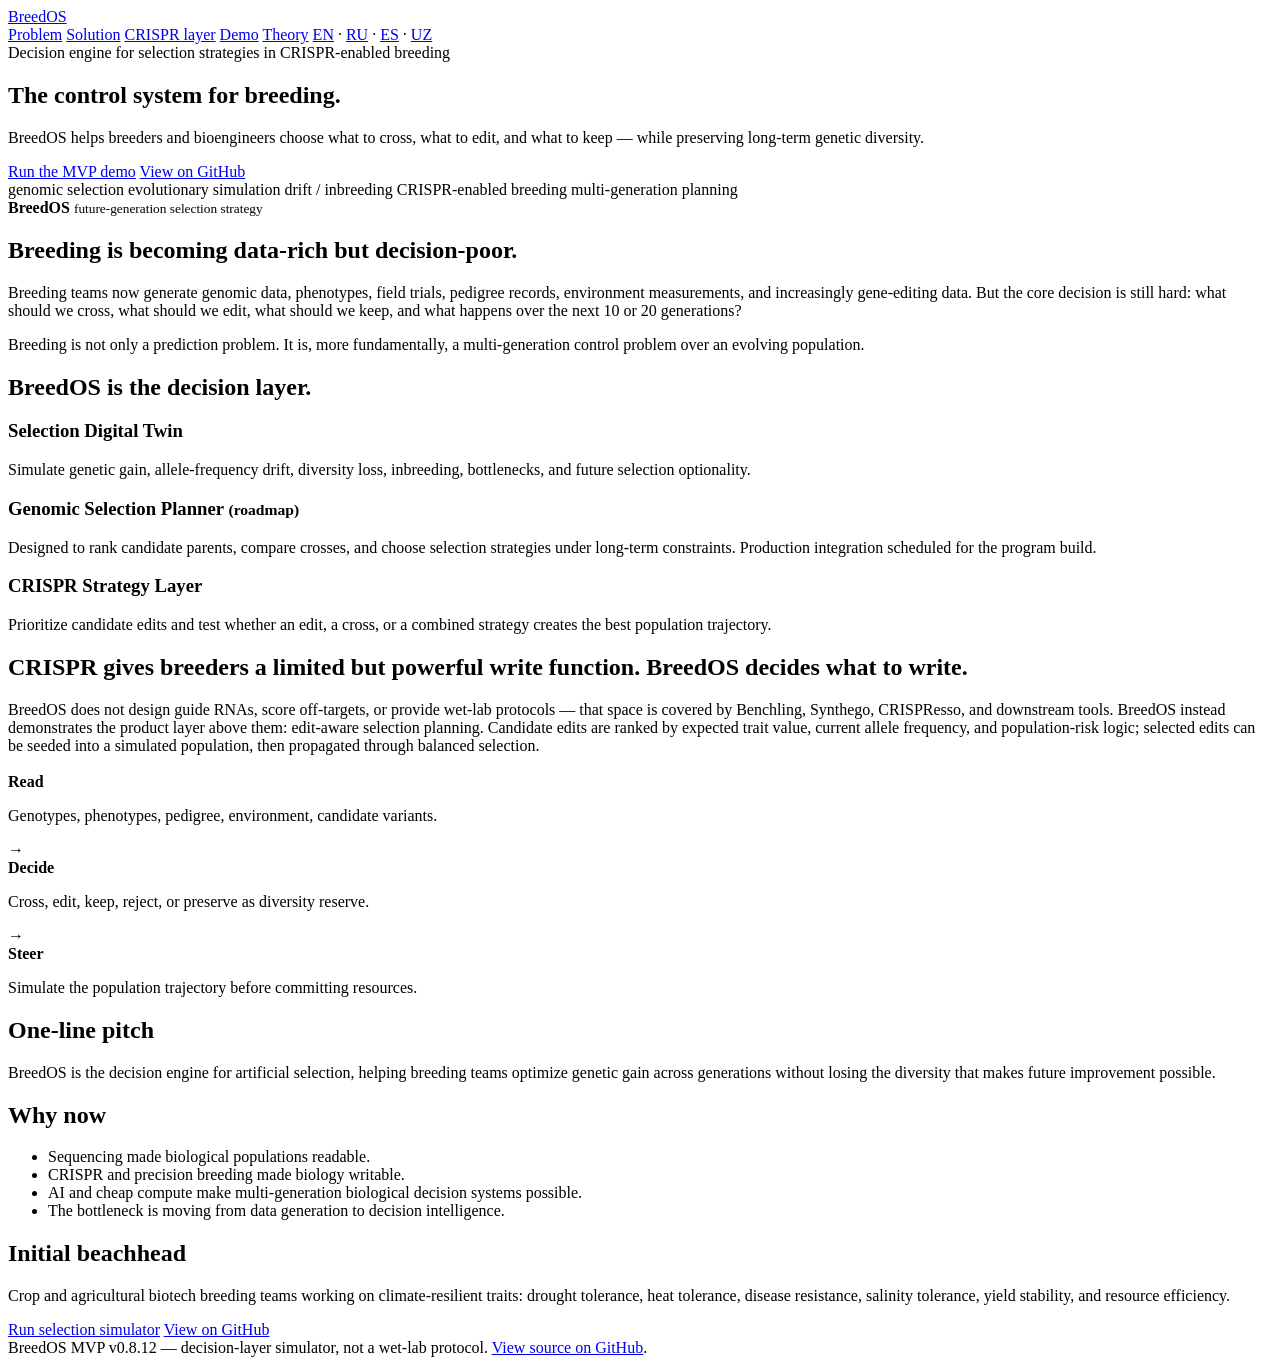
==== mvp/static/index.html @ abe1341c "v0.8.12: linked markers (marker ≠ gene), per-locus He/Ho/PIC, founder set from a collection - marker" ====
<!doctype html>
<html lang="en">
<head>
  <meta charset="utf-8">
  <meta name="viewport" content="width=device-width, initial-scale=1">
  <title>BreedOS — Decision engine for selection strategies in CRISPR-enabled crop breeding</title>
  <meta name="description" content="BreedOS is a decision engine for artificial selection and CRISPR-enabled breeding — compare multi-generation selection strategies above genomic prediction.">
  <link rel="icon" type="image/x-icon" href="/favicon.ico">
  <link rel="stylesheet" href="/style.css">
</head>
<body>
  <nav class="nav">
    <a class="logo" href="/">Breed<span>OS</span></a>
    <div class="navlinks">
      <a href="#problem">Problem</a>
      <a href="#solution">Solution</a>
      <a href="#crispr">CRISPR layer</a>
      <a href="/demo">Demo</a>
      <a href="/theory">Theory</a>
      <span class="lang-switcher" aria-label="Language">
        <a class="active" href="/">EN</a> ·
        <a href="/ru">RU</a> ·
        <a href="/es">ES</a> ·
        <a href="/uz">UZ</a>
      </span>
    </div>
  </nav>

  <main>
    <section class="hero wrap">
      <div class="hero-grid">
        <div>
          <div class="kicker">Decision engine for selection strategies in CRISPR-enabled breeding</div>
          <h1>The control system for breeding.</h1>
          <p class="lede">
            BreedOS helps breeders and bioengineers choose what to cross, what to edit, and what to keep — while preserving long-term genetic diversity.
          </p>
          <div class="actions">
            <a class="btn primary" href="/demo">Run the MVP demo</a>
            <a class="btn" href="https://github.com/NikolayUvarov/breedos">View on GitHub</a>
          </div>
          <div class="badge-row">
            <span class="badge">genomic selection</span>
            <span class="badge">evolutionary simulation</span>
            <span class="badge">drift / inbreeding</span>
            <span class="badge">CRISPR-enabled breeding</span>
            <span class="badge">multi-generation planning</span>
          </div>
        </div>
        <div class="card visual" aria-label="BreedOS product diagram">
          <div class="orbit"></div>
          <div class="orbit"></div>
          <div class="orbit"></div>
          <div class="node n1"></div>
          <div class="node n2"></div>
          <div class="node n3"></div>
          <div class="node n4"></div>
          <div class="center-badge">
            <div>
              <strong>BreedOS</strong>
              <small>future-generation selection strategy</small>
            </div>
          </div>
        </div>
      </div>
    </section>

    <section id="problem" class="section wrap">
      <div class="grid2">
        <div>
          <h2>Breeding is becoming data-rich but decision-poor.</h2>
          <p>
            Breeding teams now generate genomic data, phenotypes, field trials, pedigree records, environment measurements, and increasingly gene-editing data. But the core decision is still hard: what should we cross, what should we edit, what should we keep, and what happens over the next 10 or 20 generations?
          </p>
        </div>
        <div class="card">
          <div class="quote">
            Breeding is not only a prediction problem. It is, more fundamentally, a multi-generation control problem over an evolving population.
          </div>
        </div>
      </div>
    </section>

    <section id="solution" class="section wrap">
      <h2>BreedOS is the decision layer.</h2>
      <div class="grid3">
        <div class="card mini">
          <h3>Selection Digital Twin</h3>
          <p>Simulate genetic gain, allele-frequency drift, diversity loss, inbreeding, bottlenecks, and future selection optionality.</p>
        </div>
        <div class="card mini">
          <h3>Genomic Selection Planner <small>(roadmap)</small></h3>
          <p>Designed to rank candidate parents, compare crosses, and choose selection strategies under long-term constraints. Production integration scheduled for the program build.</p>
        </div>
        <div class="card mini">
          <h3>CRISPR Strategy Layer</h3>
          <p>Prioritize candidate edits and test whether an edit, a cross, or a combined strategy creates the best population trajectory.</p>
        </div>
      </div>
    </section>

    <section id="crispr" class="section wrap">
      <div class="card">
        <h2>CRISPR gives breeders a limited but powerful write function. BreedOS decides what to write.</h2>
        <p>
          BreedOS does not design guide RNAs, score off-targets, or provide wet-lab protocols — that space is covered by Benchling, Synthego, CRISPResso, and downstream tools. BreedOS instead demonstrates the product layer above them: edit-aware selection planning. Candidate edits are ranked by expected trait value, current allele frequency, and population-risk logic; selected edits can be seeded into a simulated population, then propagated through balanced selection.
        </p>
        <div class="flow" style="margin-top:18px">
          <div class="card mini"><strong>Read</strong><p>Genotypes, phenotypes, pedigree, environment, candidate variants.</p></div>
          <div class="arrow">→</div>
          <div class="card mini"><strong>Decide</strong><p>Cross, edit, keep, reject, or preserve as diversity reserve.</p></div>
          <div class="arrow">→</div>
          <div class="card mini"><strong>Steer</strong><p>Simulate the population trajectory before committing resources.</p></div>
        </div>
      </div>
    </section>

    <section id="pitch" class="section wrap">
      <div class="grid2">
        <div class="card">
          <h2>One-line pitch</h2>
          <p class="lede">
            BreedOS is the decision engine for artificial selection, helping breeding teams optimize genetic gain across generations without losing the diversity that makes future improvement possible.
          </p>
        </div>
        <div class="card">
          <h2>Why now</h2>
          <ul class="clean">
            <li>Sequencing made biological populations readable.</li>
            <li>CRISPR and precision breeding made biology writable.</li>
            <li>AI and cheap compute make multi-generation biological decision systems possible.</li>
            <li>The bottleneck is moving from data generation to decision intelligence.</li>
          </ul>
        </div>
      </div>
    </section>

    <section class="section wrap">
      <div class="card">
        <h2>Initial beachhead</h2>
        <p>
          Crop and agricultural biotech breeding teams working on climate-resilient traits: drought tolerance, heat tolerance, disease resistance, salinity tolerance, yield stability, and resource efficiency.
        </p>
        <div class="actions">
          <a class="btn primary" href="/demo">Run selection simulator</a>
          <a class="btn" href="https://github.com/NikolayUvarov/breedos">View on GitHub</a>
        </div>
      </div>
    </section>
  </main>

  <footer class="footer">
    <div class="wrap">BreedOS MVP v0.8.12 — decision-layer simulator, not a wet-lab protocol. <a href="https://github.com/NikolayUvarov/breedos">View source on GitHub</a>.</div>
  </footer>
</body>
</html>
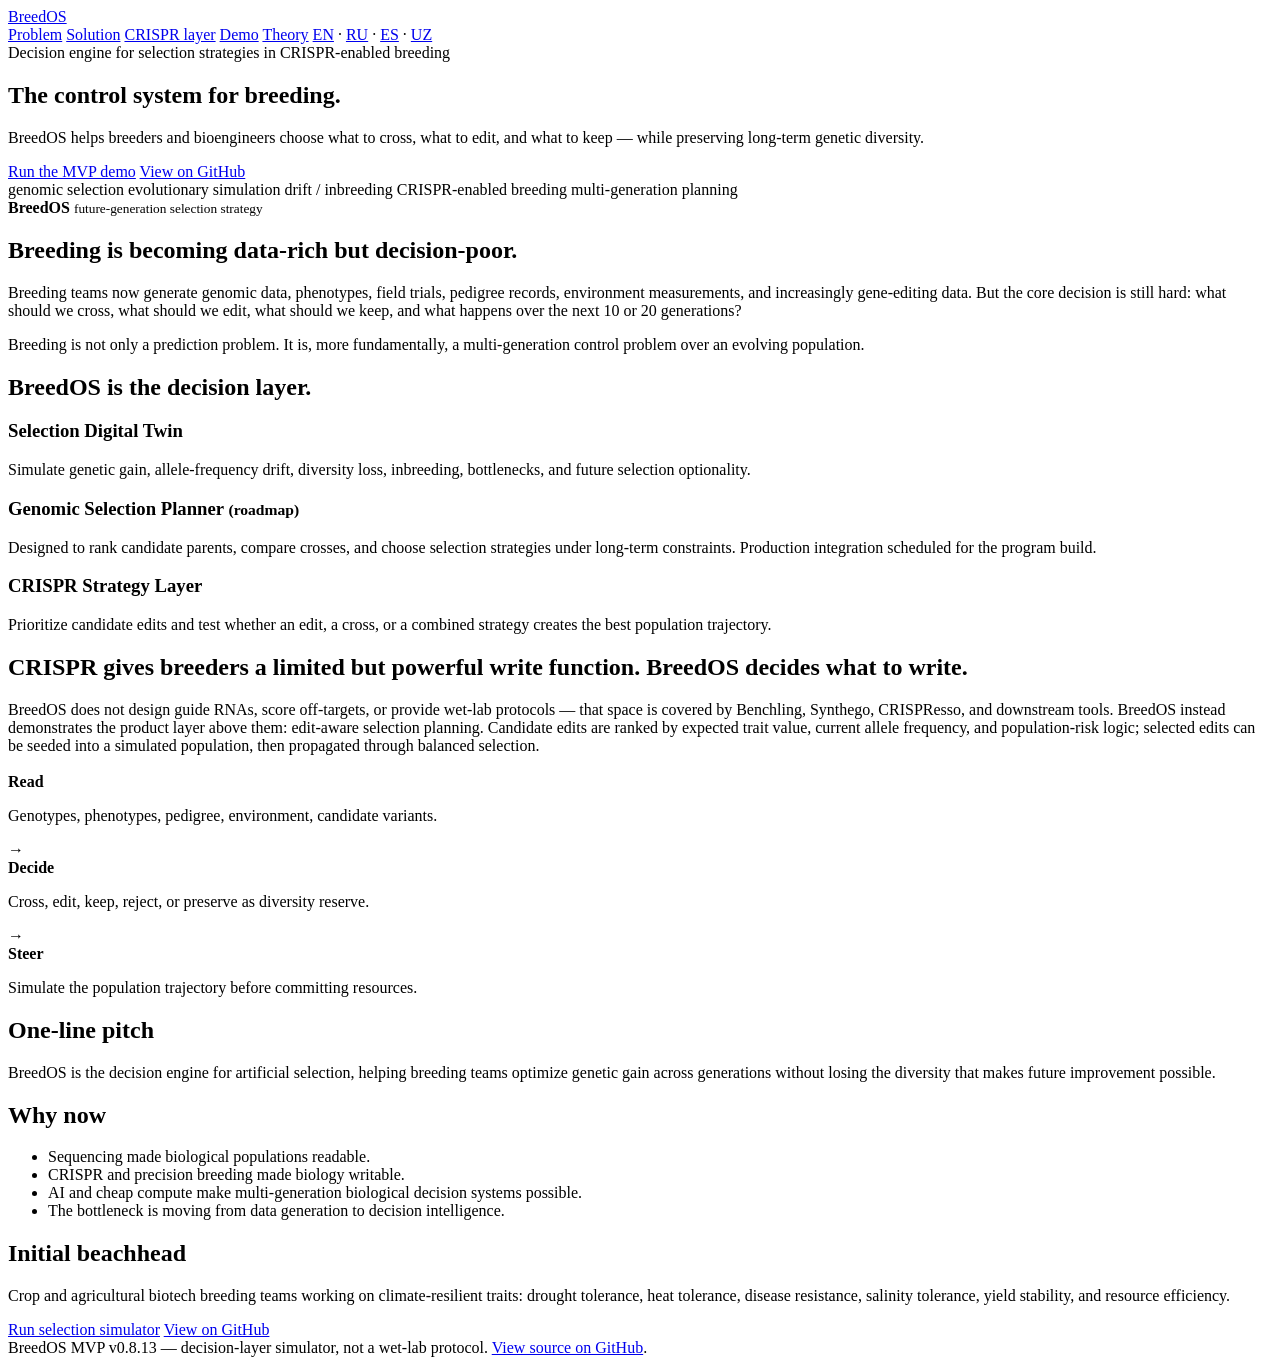
==== commit 10bb0818: "v0.8.13: marker-assisted backcrossing (MABC) - backcross_generations / recurrent_parent: F1 and n ba" ====
--- a/mvp/static/index.html
+++ b/mvp/static/index.html
@@ -150,7 +150,7 @@
   </main>
 
   <footer class="footer">
-    <div class="wrap">BreedOS MVP v0.8.12 — decision-layer simulator, not a wet-lab protocol. <a href="https://github.com/NikolayUvarov/breedos">View source on GitHub</a>.</div>
+    <div class="wrap">BreedOS MVP v0.8.13 — decision-layer simulator, not a wet-lab protocol. <a href="https://github.com/NikolayUvarov/breedos">View source on GitHub</a>.</div>
   </footer>
 </body>
 </html>
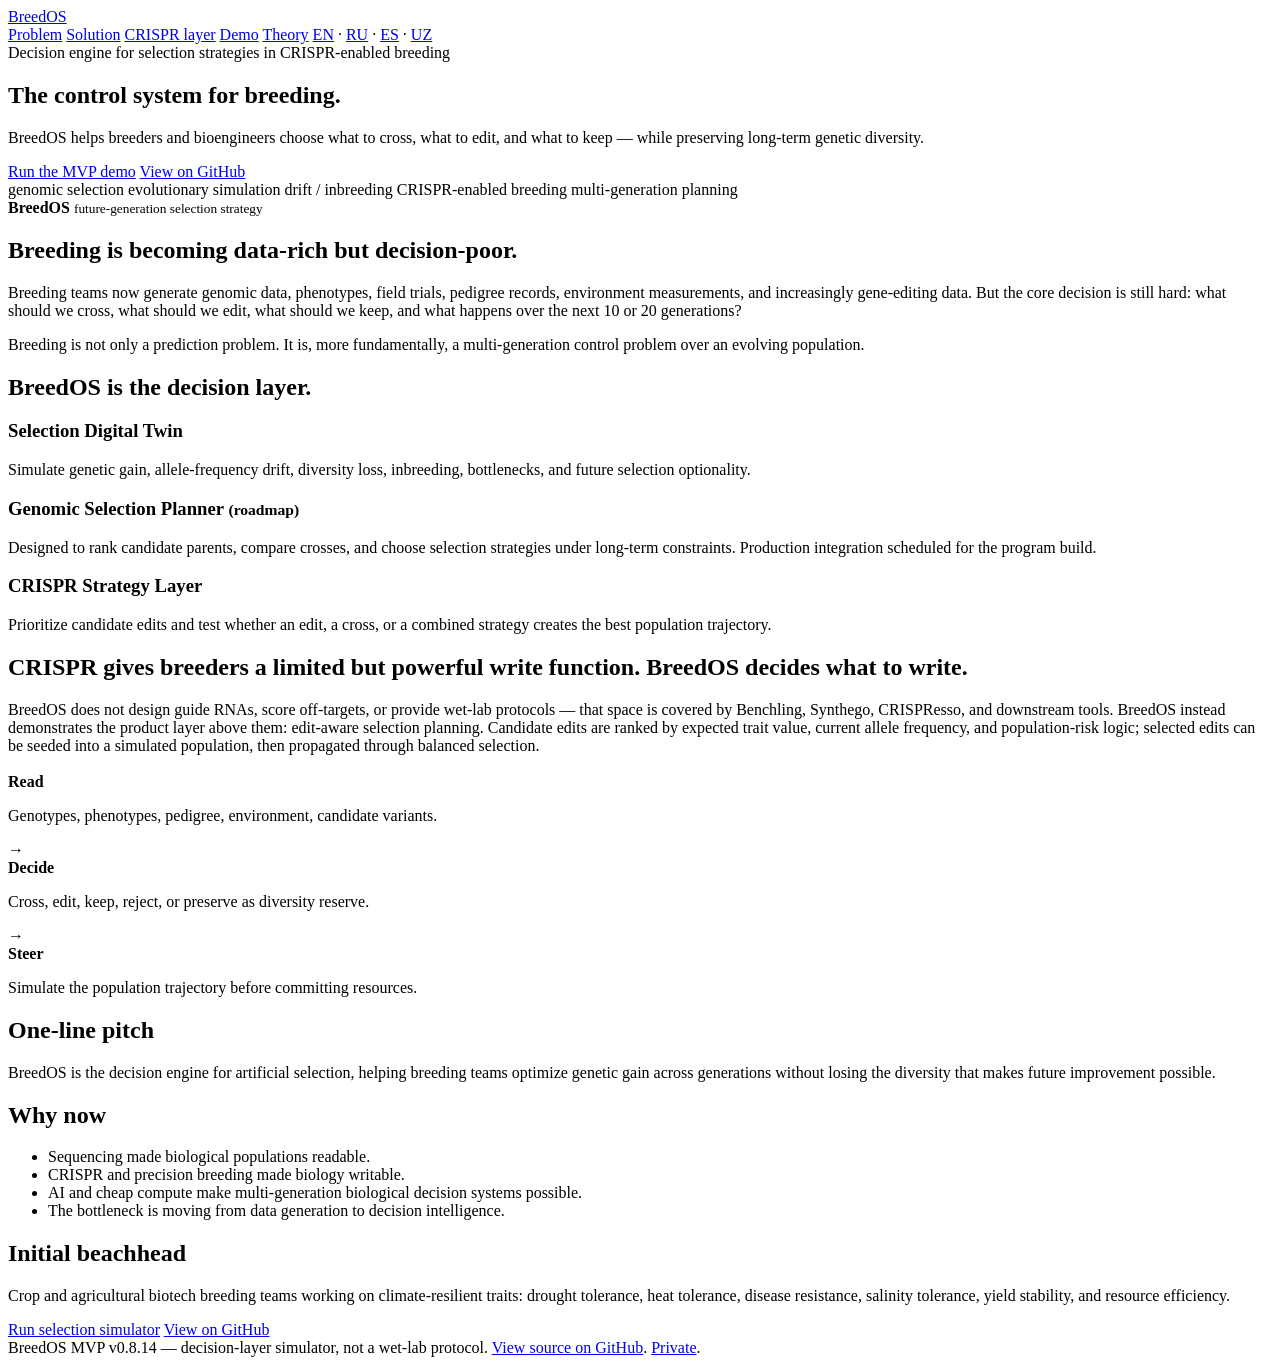
==== commit a2bdb1b6: "v0.8.14: private data room (/private); pyramiding controls ignored without targets - Login and passw" ====
--- a/mvp/static/index.html
+++ b/mvp/static/index.html
@@ -150,7 +150,7 @@
   </main>
 
   <footer class="footer">
-    <div class="wrap">BreedOS MVP v0.8.13 — decision-layer simulator, not a wet-lab protocol. <a href="https://github.com/NikolayUvarov/breedos">View source on GitHub</a>.</div>
+    <div class="wrap">BreedOS MVP v0.8.14 — decision-layer simulator, not a wet-lab protocol. <a href="https://github.com/NikolayUvarov/breedos">View source on GitHub</a>. <a href="/private">Private</a>.</div>
   </footer>
 </body>
 </html>
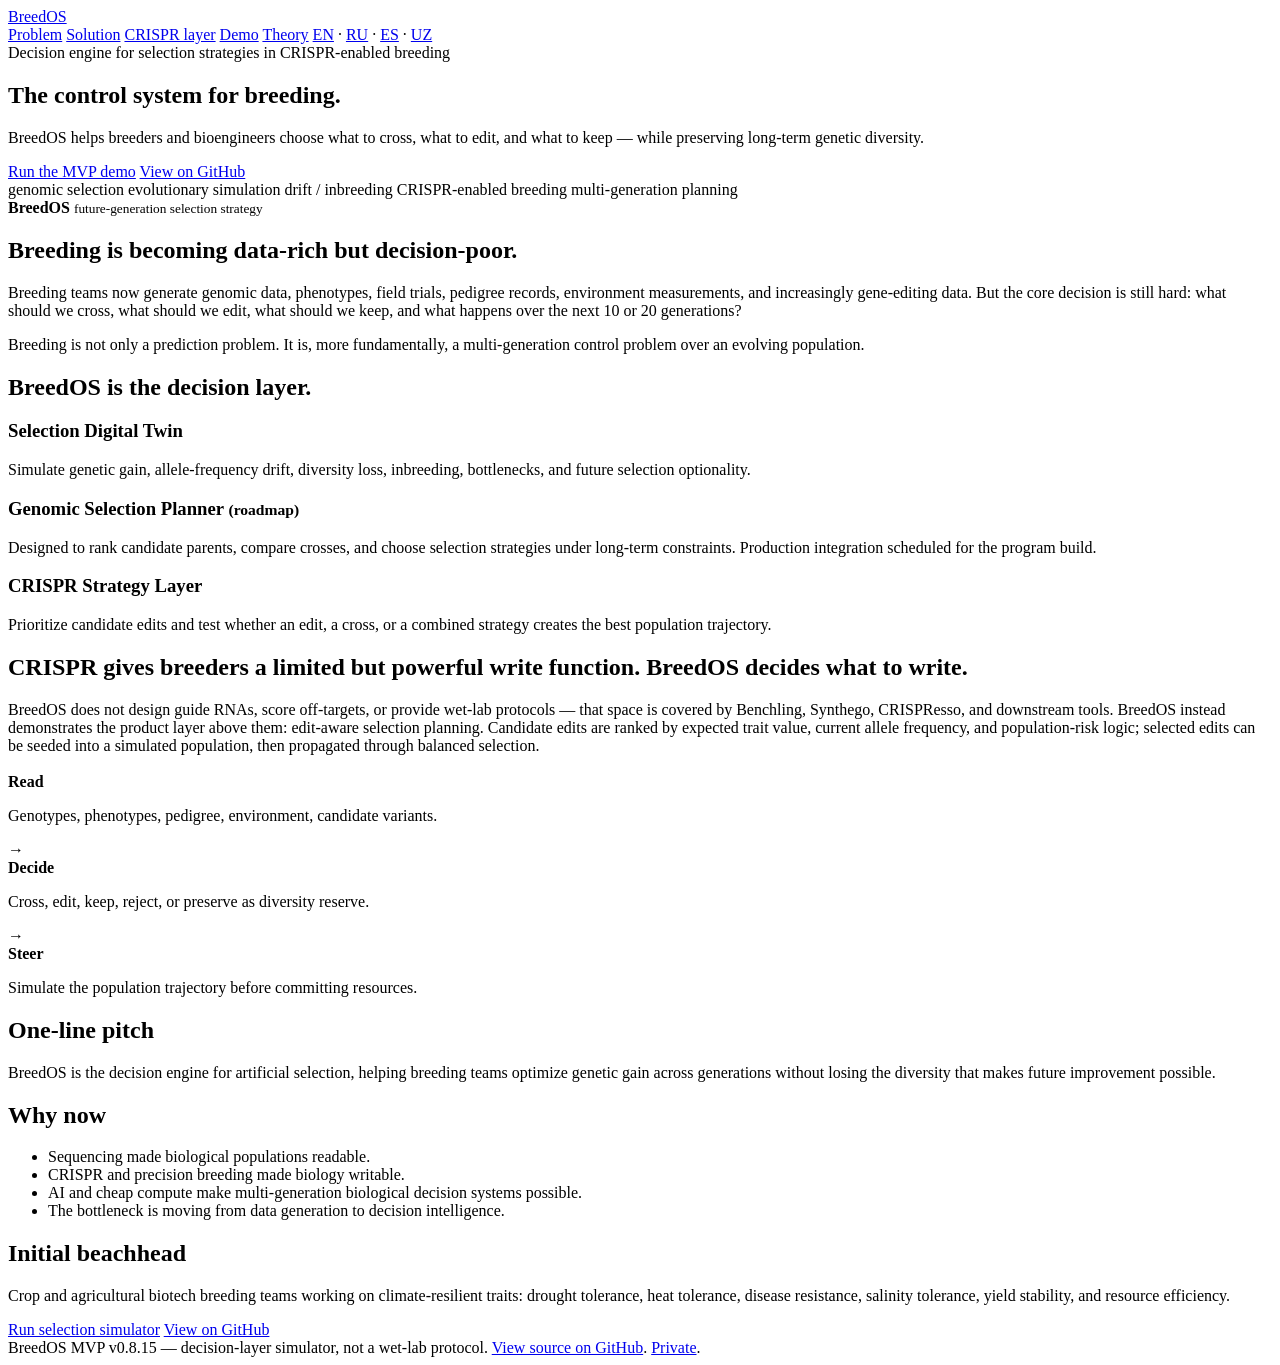
==== commit 2daffc3f: "v0.8.15: private login answers 200 with the cookie (the proxy follows redirects) Co-Authored-By: Cla" ====
--- a/mvp/static/index.html
+++ b/mvp/static/index.html
@@ -150,7 +150,7 @@
   </main>
 
   <footer class="footer">
-    <div class="wrap">BreedOS MVP v0.8.14 — decision-layer simulator, not a wet-lab protocol. <a href="https://github.com/NikolayUvarov/breedos">View source on GitHub</a>. <a href="/private">Private</a>.</div>
+    <div class="wrap">BreedOS MVP v0.8.15 — decision-layer simulator, not a wet-lab protocol. <a href="https://github.com/NikolayUvarov/breedos">View source on GitHub</a>. <a href="/private">Private</a>.</div>
   </footer>
 </body>
 </html>
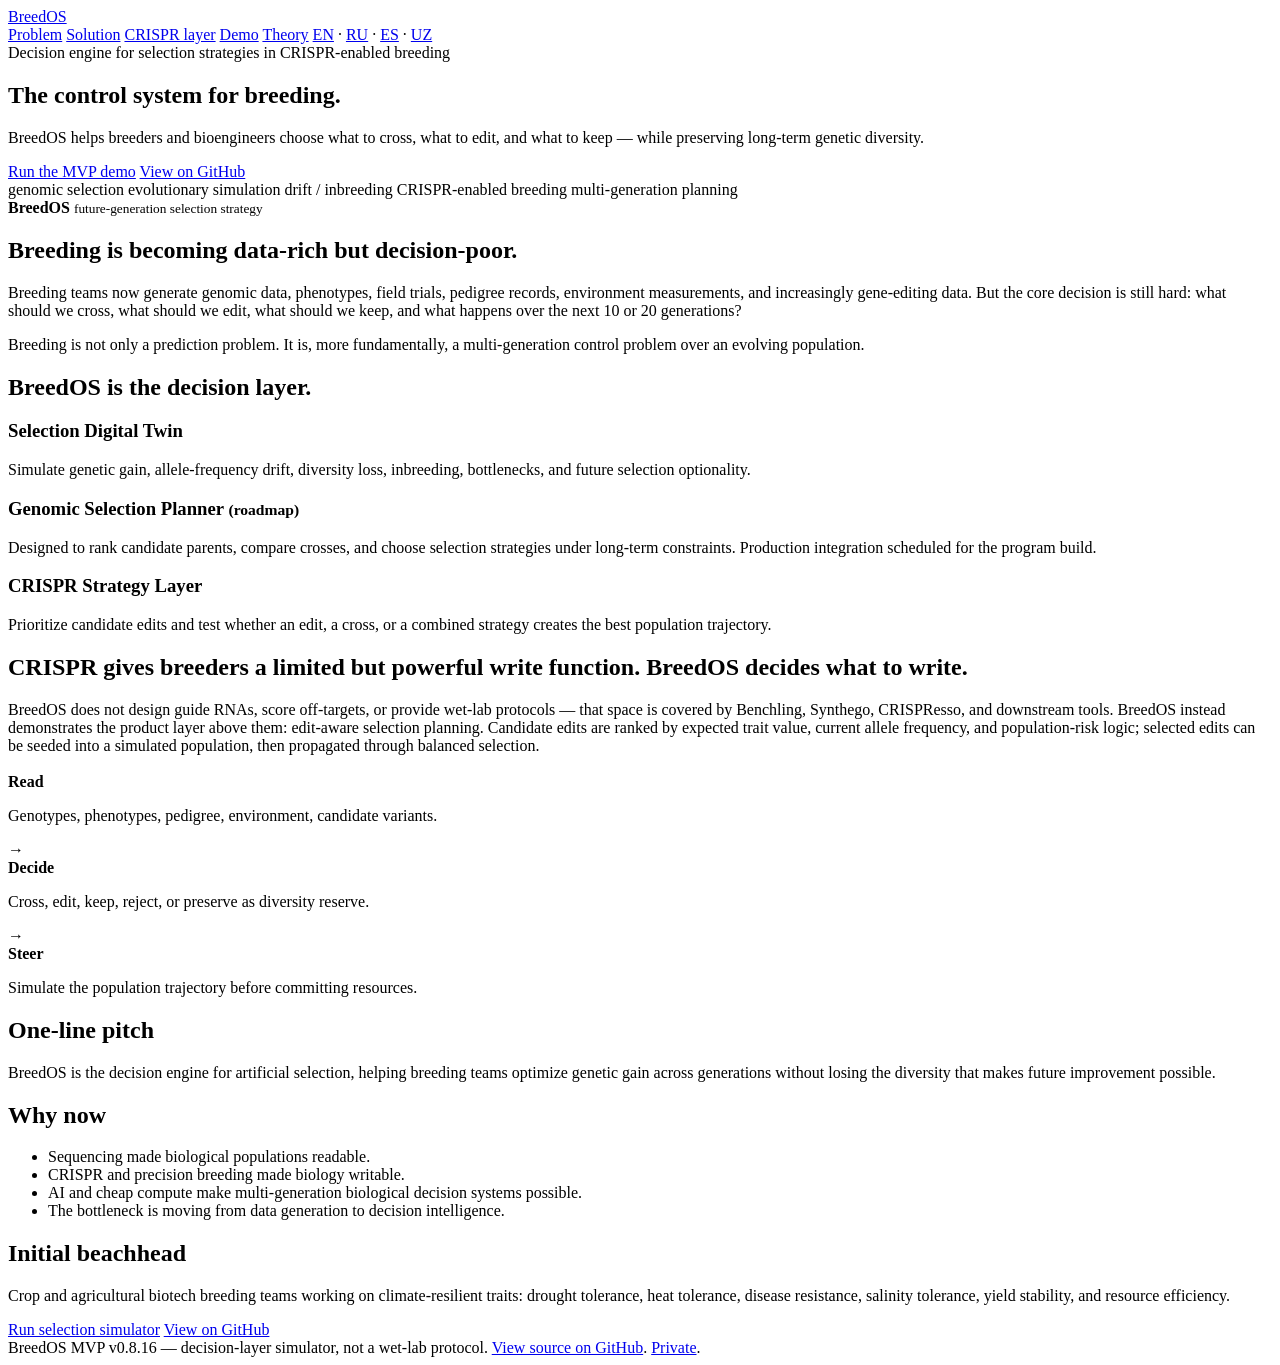
==== commit 9ab64e21: "v0.8.16: keep the upload when the form is refilled after a run The echoed request has dataset '' for" ====
--- a/mvp/static/index.html
+++ b/mvp/static/index.html
@@ -150,7 +150,7 @@
   </main>
 
   <footer class="footer">
-    <div class="wrap">BreedOS MVP v0.8.15 — decision-layer simulator, not a wet-lab protocol. <a href="https://github.com/NikolayUvarov/breedos">View source on GitHub</a>. <a href="/private">Private</a>.</div>
+    <div class="wrap">BreedOS MVP v0.8.16 — decision-layer simulator, not a wet-lab protocol. <a href="https://github.com/NikolayUvarov/breedos">View source on GitHub</a>. <a href="/private">Private</a>.</div>
   </footer>
 </body>
 </html>
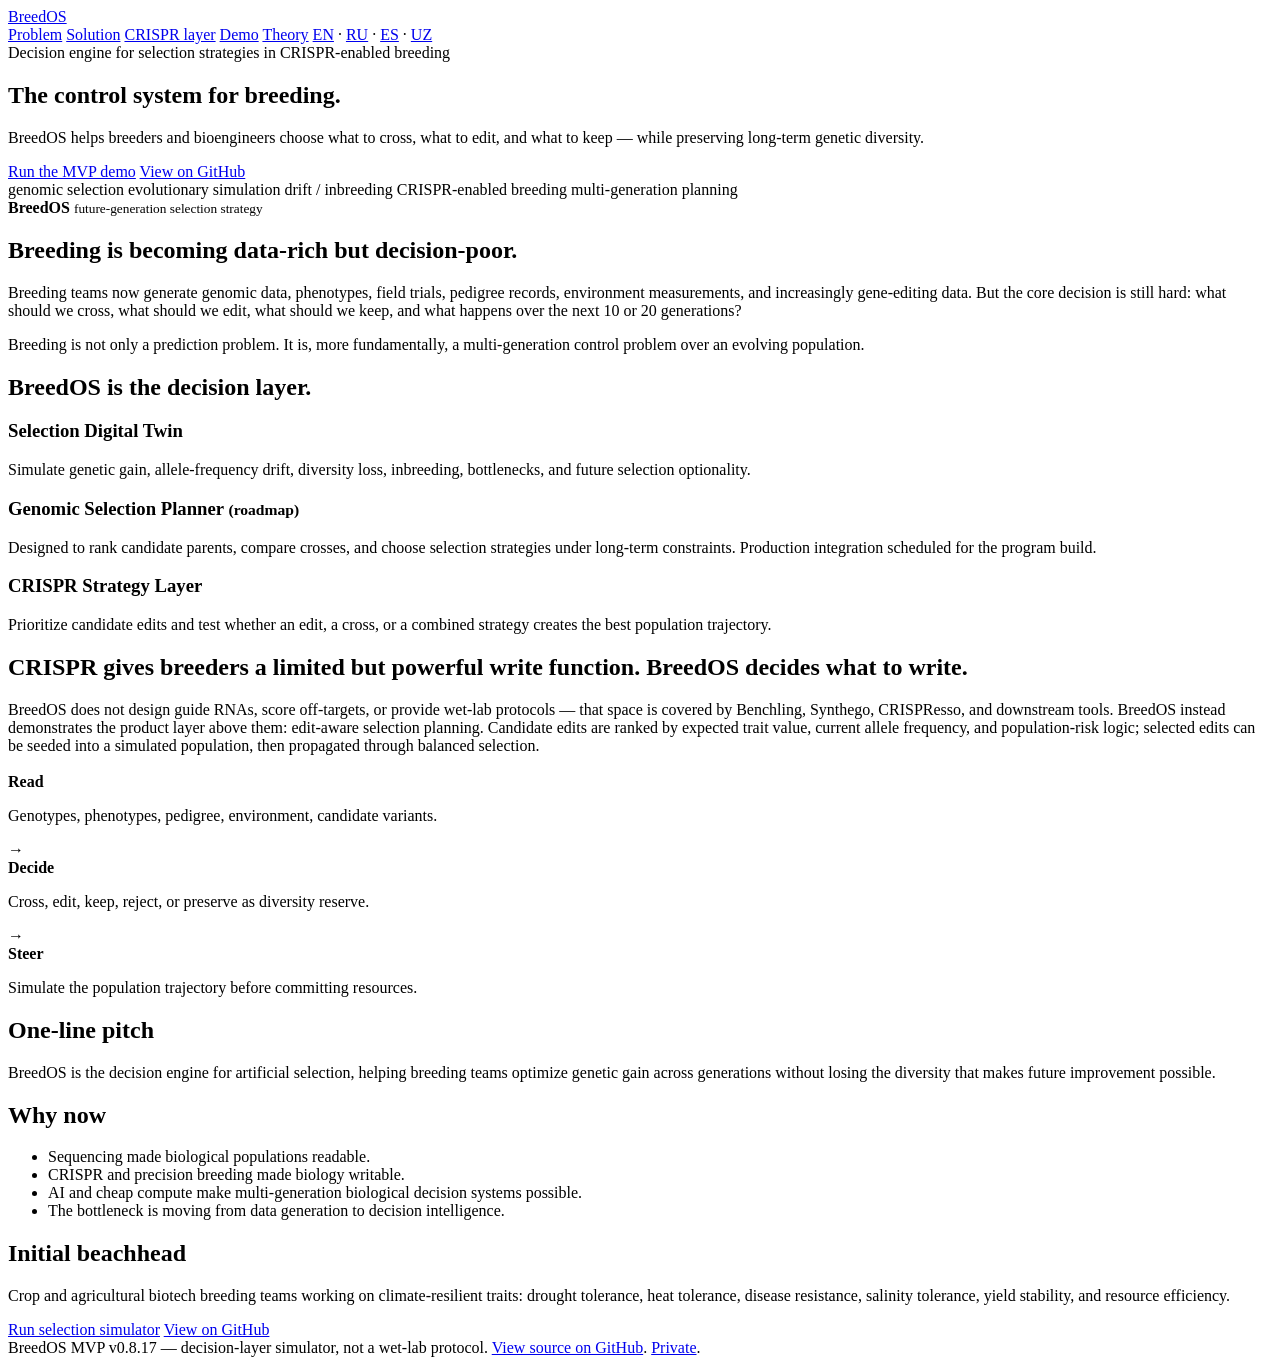
==== commit 50f64044: "v0.8.17: upload panel fits its column The upload card grew to 790 px inside the 360 px input panel (" ====
--- a/mvp/static/index.html
+++ b/mvp/static/index.html
@@ -150,7 +150,7 @@
   </main>
 
   <footer class="footer">
-    <div class="wrap">BreedOS MVP v0.8.16 — decision-layer simulator, not a wet-lab protocol. <a href="https://github.com/NikolayUvarov/breedos">View source on GitHub</a>. <a href="/private">Private</a>.</div>
+    <div class="wrap">BreedOS MVP v0.8.17 — decision-layer simulator, not a wet-lab protocol. <a href="https://github.com/NikolayUvarov/breedos">View source on GitHub</a>. <a href="/private">Private</a>.</div>
   </footer>
 </body>
 </html>
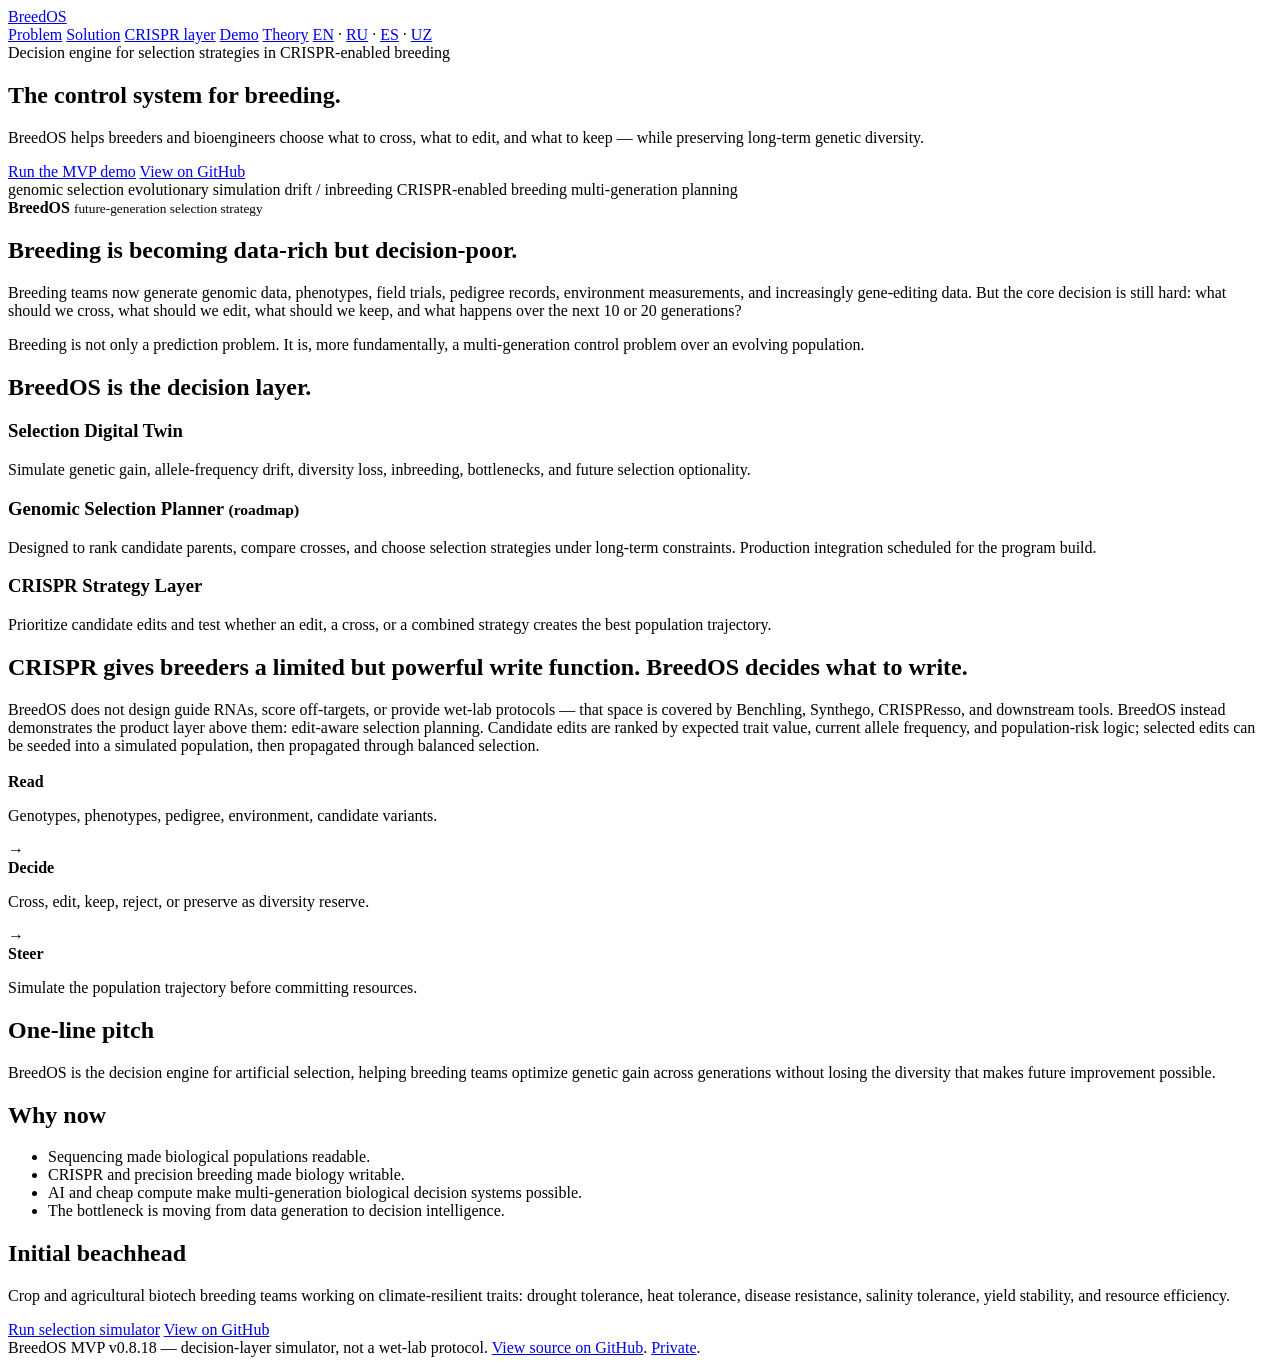
==== commit b9175842: "v0.8.18: private notes (/mynotes) and per-user areas in private/auth Co-Authored-By: Claude Fable 5." ====
--- a/mvp/static/index.html
+++ b/mvp/static/index.html
@@ -150,7 +150,7 @@
   </main>
 
   <footer class="footer">
-    <div class="wrap">BreedOS MVP v0.8.17 — decision-layer simulator, not a wet-lab protocol. <a href="https://github.com/NikolayUvarov/breedos">View source on GitHub</a>. <a href="/private">Private</a>.</div>
+    <div class="wrap">BreedOS MVP v0.8.18 — decision-layer simulator, not a wet-lab protocol. <a href="https://github.com/NikolayUvarov/breedos">View source on GitHub</a>. <a href="/private">Private</a>.</div>
   </footer>
 </body>
 </html>
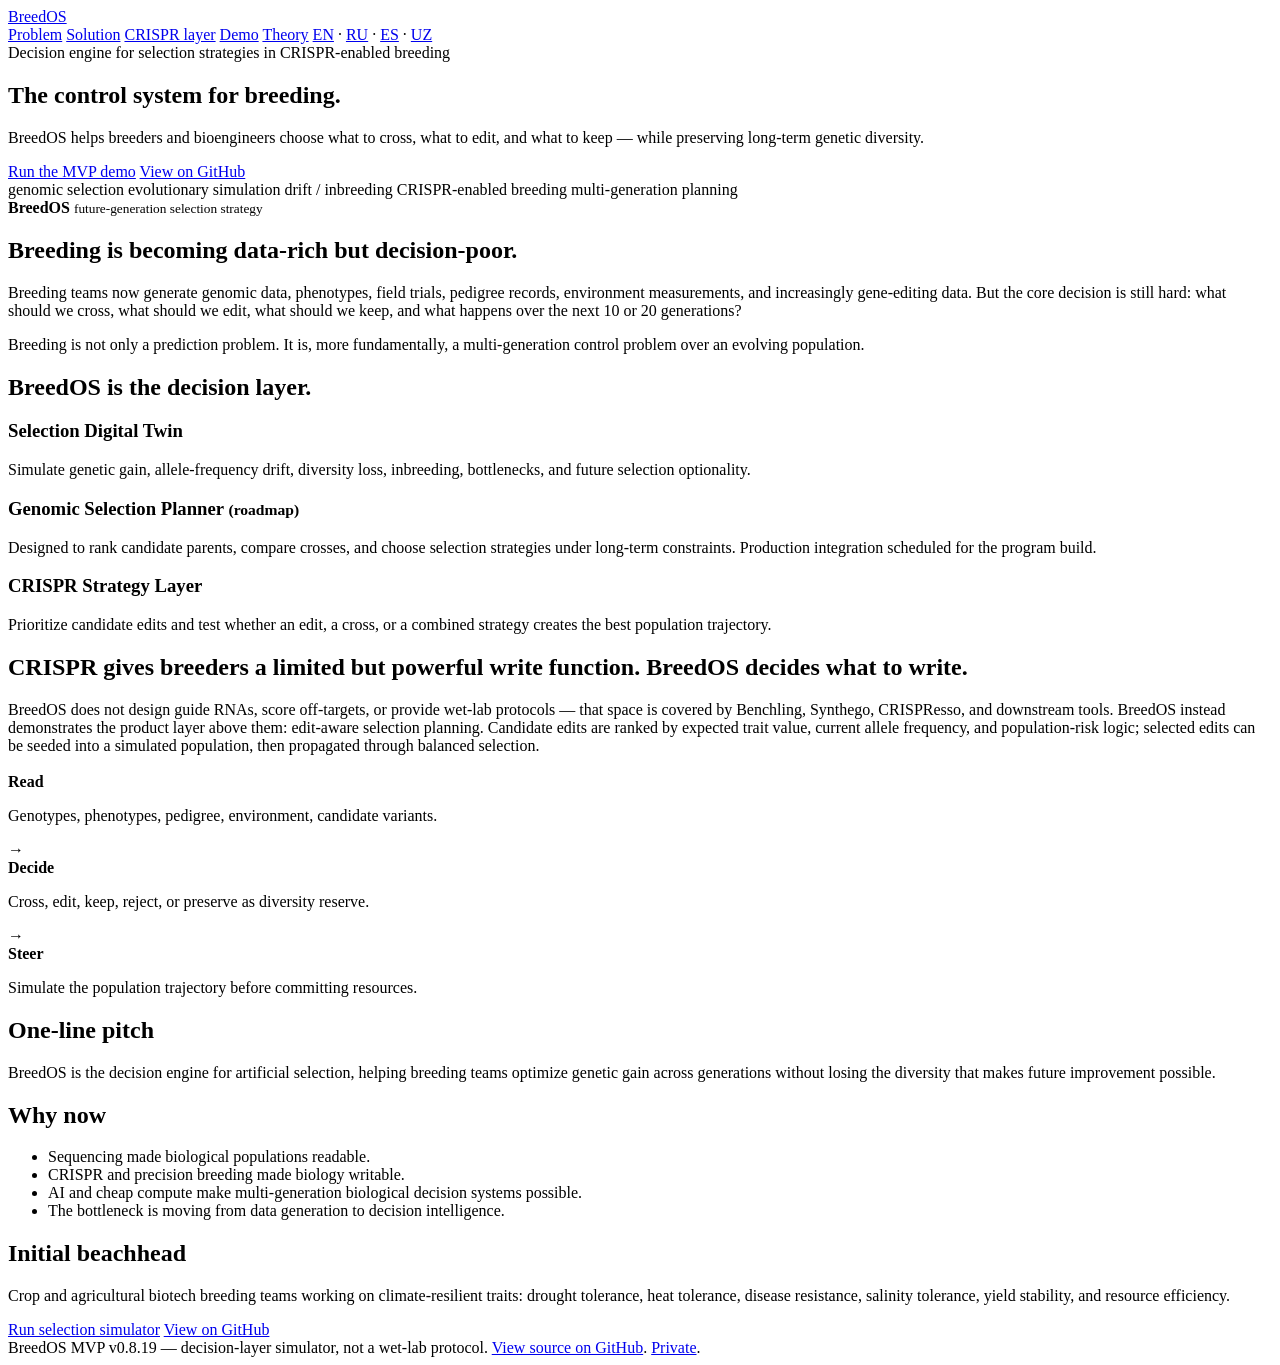
==== commit e30399ec: "v0.8.19: VIR sorghum SSR collection as a built-in dataset (Aniskina et al. 2019, CC BY 4.0) - datase" ====
--- a/mvp/static/index.html
+++ b/mvp/static/index.html
@@ -150,7 +150,7 @@
   </main>
 
   <footer class="footer">
-    <div class="wrap">BreedOS MVP v0.8.18 — decision-layer simulator, not a wet-lab protocol. <a href="https://github.com/NikolayUvarov/breedos">View source on GitHub</a>. <a href="/private">Private</a>.</div>
+    <div class="wrap">BreedOS MVP v0.8.19 — decision-layer simulator, not a wet-lab protocol. <a href="https://github.com/NikolayUvarov/breedos">View source on GitHub</a>. <a href="/private">Private</a>.</div>
   </footer>
 </body>
 </html>
